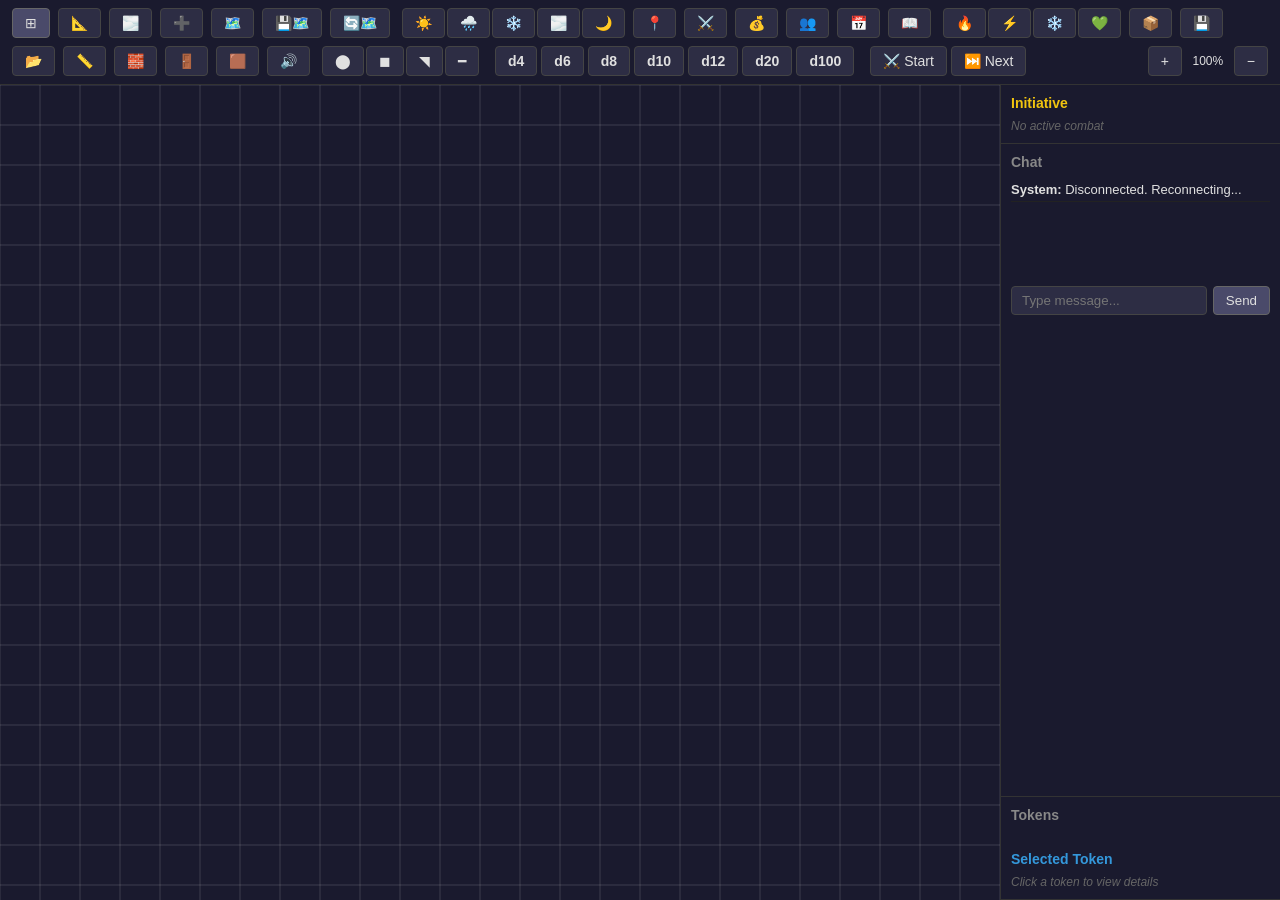
==== vtt/web/index.html @ 3a68b20a "Add Python VTT engine with 50+ API endpoints - Engine: Flask + WebSocket, event system, module loade" ====
<!DOCTYPE html>
<html lang="en">
<head>
  <meta charset="UTF-8">
  <meta name="viewport" content="width=device-width, initial-scale=1.0">
  <title>D&D VTT</title>
  <link rel="stylesheet" href="style.css">
</head>
<body>
  <div id="app">
    <div id="toolbar">
      <button id="btn-grid" class="active" title="Toggle Grid">⊞</button>
      <button id="btn-grid-size" title="Grid Size">📐</button>
      <button id="btn-fog" title="Toggle Fog">🌫️</button>
      <button id="btn-add-token" title="Add Token">➕</button>
      <button id="btn-set-bg" title="Set Map Background">🗺️</button>
      <button id="btn-save-map" title="Save Current Map">💾🗺️</button>
      <button id="btn-switch-map" title="Switch Map">🔄🗺️</button>
      <div id="weather-bar">
        <button class="weather-btn" data-weather="none" title="Clear">☀️</button>
        <button class="weather-btn" data-weather="rain" title="Rain">🌧️</button>
        <button class="weather-btn" data-weather="snow" title="Snow">❄️</button>
        <button class="weather-btn" data-weather="fog" title="Fog">🌫️</button>
        <button class="weather-btn" data-weather="night" title="Night">🌙</button>
      </div>
      <button id="btn-pin" title="Add Map Pin">📍</button>
      <button id="btn-encounter" title="Encounter Builder">⚔️</button>
      <button id="btn-loot" title="Loot Generator">💰</button>
      <button id="btn-party" title="Party Tracker">👥</button>
      <button id="btn-calendar" title="Calendar">📅</button>
      <button id="btn-rules" title="Rules Reference">📖</button>
      <div id="spell-bar">
        <button class="spell-btn" data-effect="fire" title="Fireball">🔥</button>
        <button class="spell-btn" data-effect="lightning" title="Lightning Bolt">⚡</button>
        <button class="spell-btn" data-effect="frost" title="Cone of Cold">❄️</button>
        <button class="spell-btn" data-effect="heal" title="Healing">💚</button>
      </div>
      <button id="btn-assets" title="Asset Browser">📦</button>
      <button id="btn-save" title="Save Campaign">💾</button>
      <button id="btn-load" title="Load Campaign">📂</button>
      <button id="btn-ruler" title="Ruler Tool">📏</button>
      <button id="btn-wall" title="Draw Wall">🧱</button>
      <button id="btn-door" title="Draw Door">🚪</button>
      <button id="btn-terrain" title="Difficult Terrain">🟫</button>
      <button id="btn-sound" title="Sound Zone">🔊</button>
      <div id="template-bar">
        <button class="template-btn" data-shape="sphere" title="Sphere (Fireball)">⬤</button>
        <button class="template-btn" data-shape="cube" title="Cube">◼</button>
        <button class="template-btn" data-shape="cone" title="Cone">◥</button>
        <button class="template-btn" data-shape="line" title="Line">━</button>
      </div>
      <div id="dice-bar">
        <button class="dice" data-notation="1d4">d4</button>
        <button class="dice" data-notation="1d6">d6</button>
        <button class="dice" data-notation="1d8">d8</button>
        <button class="dice" data-notation="1d10">d10</button>
        <button class="dice" data-notation="1d12">d12</button>
        <button class="dice" data-notation="1d20">d20</button>
        <button class="dice" data-notation="1d100">d100</button>
      </div>
      <div id="combat-bar">
        <button id="btn-start-combat" title="Start Combat">⚔️ Start</button>
        <button id="btn-end-turn" title="End Turn">⏭️ Next</button>
      </div>
      <div id="zoom-controls">
        <button id="btn-zoom-in">+</button>
        <span id="zoom-level">100%</span>
        <button id="btn-zoom-out">−</button>
      </div>
    </div>
    <div id="main">
      <div id="map-container">
        <canvas id="map-canvas"></canvas>
      </div>
      <div id="sidebar">
        <div id="initiative-panel">
          <h3>Initiative</h3>
          <div class="init-empty">No active combat</div>
        </div>
        <div id="chat-panel">
          <h3>Chat</h3>
          <div id="chat-log"></div>
          <div id="chat-input">
            <input type="text" id="chat-text" placeholder="Type message...">
            <button id="chat-send">Send</button>
          </div>
        </div>
        <div id="token-panel">
          <h3>Tokens</h3>
          <div id="token-list"></div>
        </div>
        <div id="character-panel">
          <h3>Selected Token</h3>
          <div id="char-sheet">
            <div class="char-empty">Click a token to view details</div>
          </div>
        </div>
      </div>
    </div>
  </div>
  <div id="encounter-modal" class="modal hidden">
    <div class="modal-content" style="min-width:400px;">
      <h3>⚔️ Encounter Builder</h3>
      <label>Party Level: <input type="number" id="enc-party-level" value="5" min="1" max="20"></label>
      <label>Party Size: <input type="number" id="enc-party-size" value="4" min="1" max="10"></label>
      <label>Monster CRs (comma separated): <input type="text" id="enc-monster-crs" value="1,1,1/4" placeholder="e.g. 2,1,1/2"></label>
      <div id="enc-result" style="margin-top:12px;padding:10px;background:#2d2d44;border-radius:6px;"></div>
      <div class="modal-buttons">
        <button id="enc-calculate">Calculate</button>
        <button id="enc-close">Close</button>
      </div>
    </div>
  </div>
  <div id="party-modal" class="modal hidden">
    <div class="modal-content" style="min-width:400px;">
      <h3>👥 Party Resources</h3>
      <div id="party-resources" style="display:grid;grid-template-columns:1fr 1fr;gap:8px;"></div>
      <div class="modal-buttons">
        <button id="party-close">Close</button>
      </div>
    </div>
  </div>
  <div id="grid-modal" class="modal hidden">
    <div class="modal-content" style="min-width:300px;">
      <h3>📐 Grid Size</h3>
      <label>Width (cells): <input type="number" id="grid-width" value="60" min="10" max="200"></label>
      <label>Height (cells): <input type="number" id="grid-height" value="40" min="10" max="200"></label>
      <div style="font-size:11px;color:#888;margin-top:4px;">Each cell = 5 feet</div>
      <div class="modal-buttons">
        <button id="grid-apply">Apply</button>
        <button id="grid-cancel">Cancel</button>
      </div>
    </div>
  </div>
  <div id="map-modal" class="modal hidden">
    <div class="modal-content" style="min-width:400px;">
      <h3>🔄 Switch Map</h3>
      <div id="map-list" style="max-height:300px;overflow-y:auto;"></div>
      <div class="modal-buttons">
        <button id="map-close">Close</button>
      </div>
    </div>
  </div>
  <div id="rules-modal" class="modal hidden">
    <div class="modal-content" style="min-width:600px;max-width:800px;max-height:80vh;">
      <h3>📖 Rules Reference</h3>
      <div style="display:flex;gap:8px;margin-bottom:12px;">
        <input type="text" id="rules-search" placeholder="Search rules (e.g. 'grappled', 'fireball', 'initiative')..." style="flex:1;background:#2d2d44;border:1px solid #444;color:#e0e0e0;padding:8px;border-radius:4px;">
        <button id="rules-search-btn" style="background:#3498db;border:none;color:white;padding:8px 16px;border-radius:4px;cursor:pointer;">Search</button>
      </div>
      <div id="rules-file-list" style="display:flex;gap:4px;flex-wrap:wrap;margin-bottom:12px;"></div>
      <div id="rules-content" style="max-height:400px;overflow-y:auto;background:#2d2d44;padding:12px;border-radius:6px;font-size:13px;line-height:1.5;"></div>
      <div class="modal-buttons">
        <button id="rules-close">Close</button>
      </div>
    </div>
  </div>
  <div id="calendar-modal" class="modal hidden">
    <div class="modal-content" style="min-width:350px;">
      <h3>📅 Calendar</h3>
      <div id="calendar-display" style="text-align:center;font-size:18px;margin:12px 0;"></div>
      <div style="display:flex;gap:8px;justify-content:center;margin:12px 0;">
        <button class="cal-btn" data-hours="1">+1h</button>
        <button class="cal-btn" data-hours="8">+8h</button>
        <button class="cal-btn" data-hours="24">+1 day</button>
        <button class="cal-btn" data-hours="168">+1 week</button>
      </div>
      <div class="modal-buttons">
        <button id="calendar-close">Close</button>
      </div>
    </div>
  </div>
  <div id="loot-modal" class="modal hidden">
    <div class="modal-content" style="min-width:400px;">
      <h3>💰 Loot Generator</h3>
      <label>CR: <input type="text" id="loot-cr" value="5" placeholder="e.g. 5 or 1/4"></label>
      <label>Items: <input type="number" id="loot-count" value="2" min="1" max="5"></label>
      <div id="loot-result" style="margin-top:12px;padding:10px;background:#2d2d44;border-radius:6px;"></div>
      <div class="modal-buttons">
        <button id="loot-generate">Generate</button>
        <button id="loot-close">Close</button>
      </div>
    </div>
  </div>
  <div id="asset-modal" class="modal hidden">
    <div class="modal-content asset-browser">
      <h3>Asset Browser</h3>
      <div id="asset-tabs">
        <button class="asset-tab active" data-tab="maps">🗺️ Maps</button>
        <button class="asset-tab" data-tab="tokens">🎭 Tokens</button>
        <button class="asset-tab" data-tab="objects">🪑 Objects</button>
      </div>
      <div id="asset-grid"></div>
      <div class="modal-buttons">
        <button id="asset-close">Close</button>
      </div>
    </div>
  </div>
  <div id="token-modal" class="modal hidden">
    <div class="modal-content">
      <h3>Add Token</h3>
      <label>Name: <input type="text" id="token-name" value="Token"></label>
      <label>Color: <input type="color" id="token-color" value="#e74c3c"></label>
      <label>X: <input type="number" id="token-x" value="5" min="0"></label>
      <label>Y: <input type="number" id="token-y" value="5" min="0"></label>
      <label>HP: <input type="number" id="token-hp" value="10" min="0"></label>
      <label>AC: <input type="number" id="token-ac" value="10" min="0"></label>
      <label>Size:
        <select id="token-size">
          <option value="tiny">Tiny (2.5ft)</option>
          <option value="small">Small (5ft)</option>
          <option value="medium" selected>Medium (5ft)</option>
          <option value="large">Large (10ft)</option>
          <option value="huge">Huge (15ft)</option>
          <option value="gargantuan">Gargantuan (20ft)</option>
        </select>
      </label>
      <label><input type="checkbox" id="token-hidden"> Hidden from players</label>
      <div class="modal-buttons">
        <button id="token-add">Add</button>
        <button id="token-cancel">Cancel</button>
      </div>
    </div>
  </div>
  <script src="renderer.js"></script>
  <script src="ui.js"></script>
</body>
</html>
---- vtt/web/style.css ----
* { margin: 0; padding: 0; box-sizing: border-box; }
body { font-family: 'Segoe UI', sans-serif; background: #0f0f23; color: #e0e0e0; overflow: hidden; height: 100vh; }
#app { display: flex; flex-direction: column; height: 100vh; }

#toolbar { display: flex; align-items: center; gap: 8px; padding: 8px 12px; background: #1a1a2e; border-bottom: 1px solid #333; flex-wrap: wrap; }
#toolbar button { background: #2d2d44; border: 1px solid #444; color: #e0e0e0; padding: 6px 12px; border-radius: 4px; cursor: pointer; font-size: 14px; }
#toolbar button:hover { background: #3d3d5c; }
#toolbar button.active { background: #4a4a6a; border-color: #666; }
#dice-bar { display: flex; gap: 4px; margin-left: 8px; }
.dice { font-weight: bold; min-width: 40px; }
#combat-bar { display: flex; gap: 4px; margin-left: 8px; }
#weather-bar { display: flex; gap: 2px; margin-left: 4px; }
.weather-btn { min-width: 32px; font-size: 14px; }
.weather-btn.active { background: #3498db; border-color: #3498db; }
#btn-start-combat { background: #c0392b; border-color: #c0392b; }
#btn-end-turn { background: #2980b9; border-color: #2980b9; }
#template-bar { display: flex; gap: 2px; margin-left: 4px; }
.template-btn { min-width: 32px; font-size: 16px; }
#spell-bar { display: flex; gap: 2px; margin-left: 4px; }
.spell-btn { min-width: 32px; font-size: 14px; }
.spell-btn.active { background: #e74c3c; border-color: #e74c3c; }
#btn-ruler.active, .template-btn.active, #btn-wall.active, #btn-door.active { background: #f1c40f; color: #000; border-color: #f1c40f; }
#zoom-controls { display: flex; align-items: center; gap: 6px; margin-left: auto; }
#zoom-level { font-size: 12px; min-width: 40px; text-align: center; }

#main { display: flex; flex: 1; overflow: hidden; }
#map-container { flex: 1; overflow: auto; cursor: grab; position: relative; }
#map-container:active { cursor: grabbing; }
#map-canvas { display: block; transform-origin: 0 0; }

#sidebar { width: 280px; background: #1a1a2e; border-left: 1px solid #333; display: flex; flex-direction: column; overflow: hidden; }

#initiative-panel { padding: 10px; border-bottom: 1px solid #333; max-height: 150px; overflow-y: auto; }
#initiative-panel h3 { font-size: 14px; margin-bottom: 8px; color: #f1c40f; }
.init-empty { font-size: 12px; color: #666; font-style: italic; }
.init-header { font-size: 12px; color: #888; margin-bottom: 4px; }
.init-item { padding: 3px 6px; font-size: 12px; border-radius: 3px; }
.init-item.active { background: #f1c40f22; color: #f1c40f; font-weight: bold; }

#chat-panel { flex: 1; display: flex; flex-direction: column; padding: 10px; border-bottom: 1px solid #333; overflow: hidden; min-height: 0; }
#chat-panel h3 { font-size: 14px; margin-bottom: 8px; color: #888; }
#chat-log { flex: 1; overflow-y: auto; font-size: 13px; max-height: 0; min-height: 100px; }
.chat-msg { padding: 4px 0; border-bottom: 1px solid #222; word-wrap: break-word; overflow-wrap: break-word; }
.chat-msg.roll { color: #f1c40f; }
#chat-input { display: flex; gap: 6px; margin-top: 8px; }
#chat-text { flex: 1; background: #2d2d44; border: 1px solid #444; color: #e0e0e0; padding: 6px 10px; border-radius: 4px; }
#chat-send { background: #4a4a6a; border: 1px solid #666; color: #e0e0e0; padding: 6px 12px; border-radius: 4px; cursor: pointer; }

#character-panel { padding: 10px; border-bottom: 1px solid #333; max-height: 200px; overflow-y: auto; }
#character-panel h3 { font-size: 14px; margin-bottom: 8px; color: #3498db; }
.char-empty { font-size: 12px; color: #666; font-style: italic; }
.char-name { font-size: 16px; font-weight: bold; margin-bottom: 6px; }
.char-stats { display: grid; grid-template-columns: repeat(3, 1fr); gap: 4px; margin: 8px 0; }
.char-stat { background: #2d2d44; padding: 4px; border-radius: 4px; text-align: center; }
.char-stat .stat-label { font-size: 10px; color: #888; }
.char-stat .stat-value { font-size: 14px; font-weight: bold; }
.char-hp { display: flex; align-items: center; gap: 8px; margin: 6px 0; }
.char-hp-bar { flex: 1; height: 8px; background: #333; border-radius: 4px; overflow: hidden; }
.char-hp-fill { height: 100%; border-radius: 4px; transition: width 0.3s; }
.char-conditions { display: flex; flex-wrap: wrap; gap: 4px; margin-top: 6px; }
.char-condition { background: #c0392b; padding: 2px 6px; border-radius: 3px; font-size: 10px; }
.char-size { font-size: 11px; color: #888; }

#token-panel { padding: 10px; }
#token-panel h3 { font-size: 14px; margin-bottom: 8px; color: #888; }
.token-item { padding: 4px 6px; font-size: 12px; display: flex; align-items: center; gap: 6px; }
.token-item button { margin-left: auto; background: #c0392b; border: none; color: white; width: 18px; height: 18px; border-radius: 50%; cursor: pointer; font-size: 10px; }

.modal { position: fixed; inset: 0; background: rgba(0,0,0,0.7); display: flex; align-items: center; justify-content: center; z-index: 100; }
.modal.hidden { display: none; }
.modal-content { background: #1a1a2e; padding: 20px; border-radius: 8px; border: 1px solid #444; min-width: 300px; }
.modal-content h3 { margin-bottom: 12px; }
.modal-content label { display: block; margin-bottom: 8px; font-size: 13px; }
.modal-content input { background: #2d2d44; border: 1px solid #444; color: #e0e0e0; padding: 4px 8px; border-radius: 4px; width: 100%; }
.modal-buttons { display: flex; gap: 8px; margin-top: 12px; }
.modal-buttons button { flex: 1; padding: 8px; border-radius: 4px; border: 1px solid #444; cursor: pointer; }
#token-add { background: #27ae60; color: white; border-color: #27ae60; }
#token-cancel { background: #2d2d44; color: #e0e0e0; }

/* Asset Browser */
.asset-browser { min-width: 500px; max-width: 700px; max-height: 80vh; }
#asset-tabs { display: flex; gap: 4px; margin-bottom: 12px; }
.asset-tab { background: #2d2d44; border: 1px solid #444; color: #e0e0e0; padding: 8px 16px; border-radius: 4px; cursor: pointer; }
.asset-tab.active { background: #4a4a6a; border-color: #666; }
#asset-grid { display: grid; grid-template-columns: repeat(auto-fill, minmax(100px, 1fr)); gap: 8px; max-height: 400px; overflow-y: auto; padding: 4px; }
.asset-item { background: #2d2d44; border: 2px solid #444; border-radius: 6px; padding: 4px; cursor: pointer; text-align: center; transition: border-color 0.2s; }
.asset-item:hover { border-color: #3498db; }
.asset-item img { width: 100%; height: 80px; object-fit: cover; border-radius: 4px; }
.asset-item .asset-name { font-size: 10px; margin-top: 4px; overflow: hidden; text-overflow: ellipsis; white-space: nowrap; }
#asset-close { background: #2d2d44; color: #e0e0e0; }
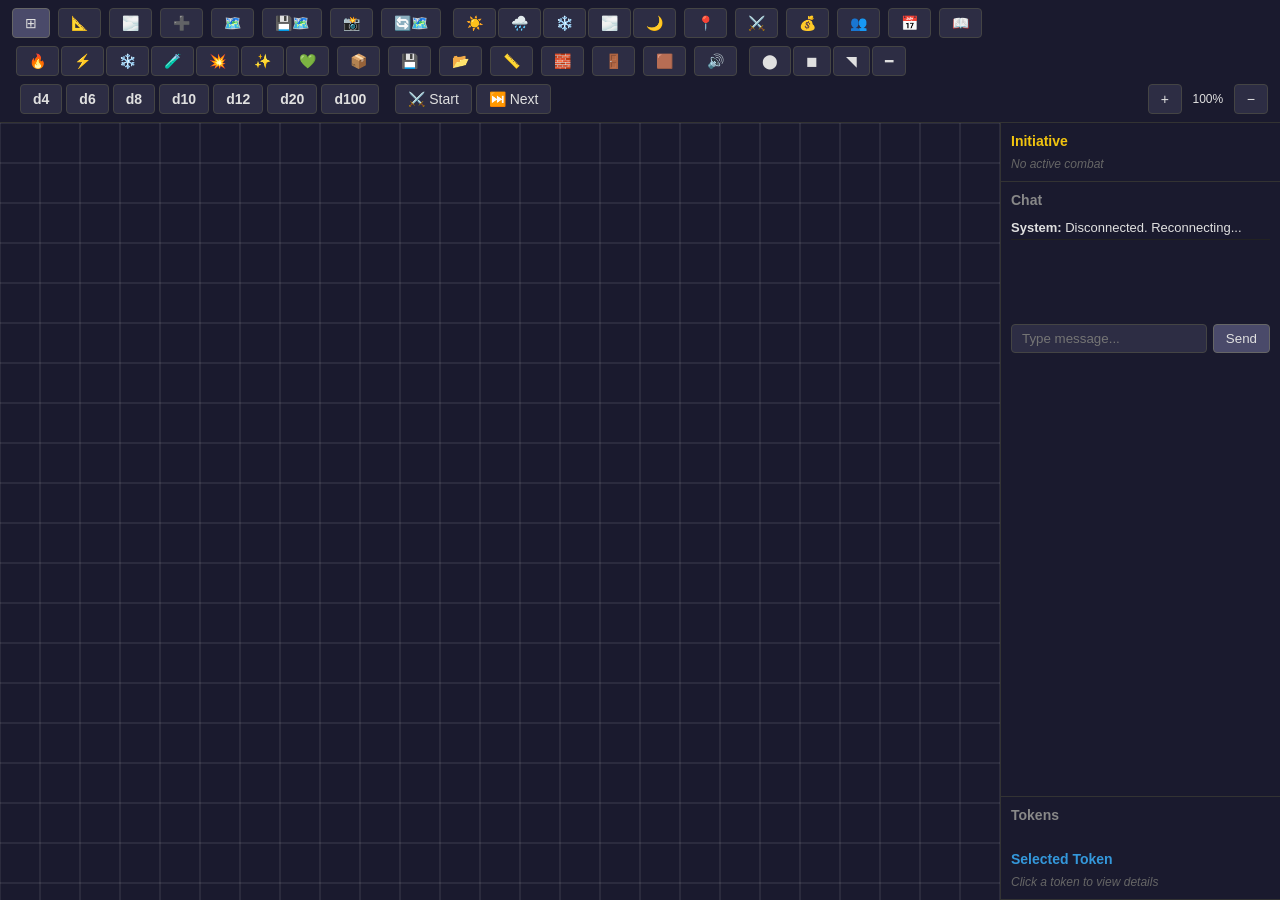
==== commit c99a2130: "Add token notes, export PNG, more spell effects, status icons - Token notes panel with edit button -" ====
--- a/vtt/web/index.html
+++ b/vtt/web/index.html
@@ -15,6 +15,7 @@
       <button id="btn-add-token" title="Add Token">➕</button>
       <button id="btn-set-bg" title="Set Map Background">🗺️</button>
       <button id="btn-save-map" title="Save Current Map">💾🗺️</button>
+      <button id="btn-export" title="Export Map as PNG">📸</button>
       <button id="btn-switch-map" title="Switch Map">🔄🗺️</button>
       <div id="weather-bar">
         <button class="weather-btn" data-weather="none" title="Clear">☀️</button>
@@ -33,6 +34,9 @@
         <button class="spell-btn" data-effect="fire" title="Fireball">🔥</button>
         <button class="spell-btn" data-effect="lightning" title="Lightning Bolt">⚡</button>
         <button class="spell-btn" data-effect="frost" title="Cone of Cold">❄️</button>
+        <button class="spell-btn" data-effect="acid" title="Acid Splash">🧪</button>
+        <button class="spell-btn" data-effect="thunder" title="Thunderwave">💥</button>
+        <button class="spell-btn" data-effect="radiant" title="Sacred Flame">✨</button>
         <button class="spell-btn" data-effect="heal" title="Healing">💚</button>
       </div>
       <button id="btn-assets" title="Asset Browser">📦</button>
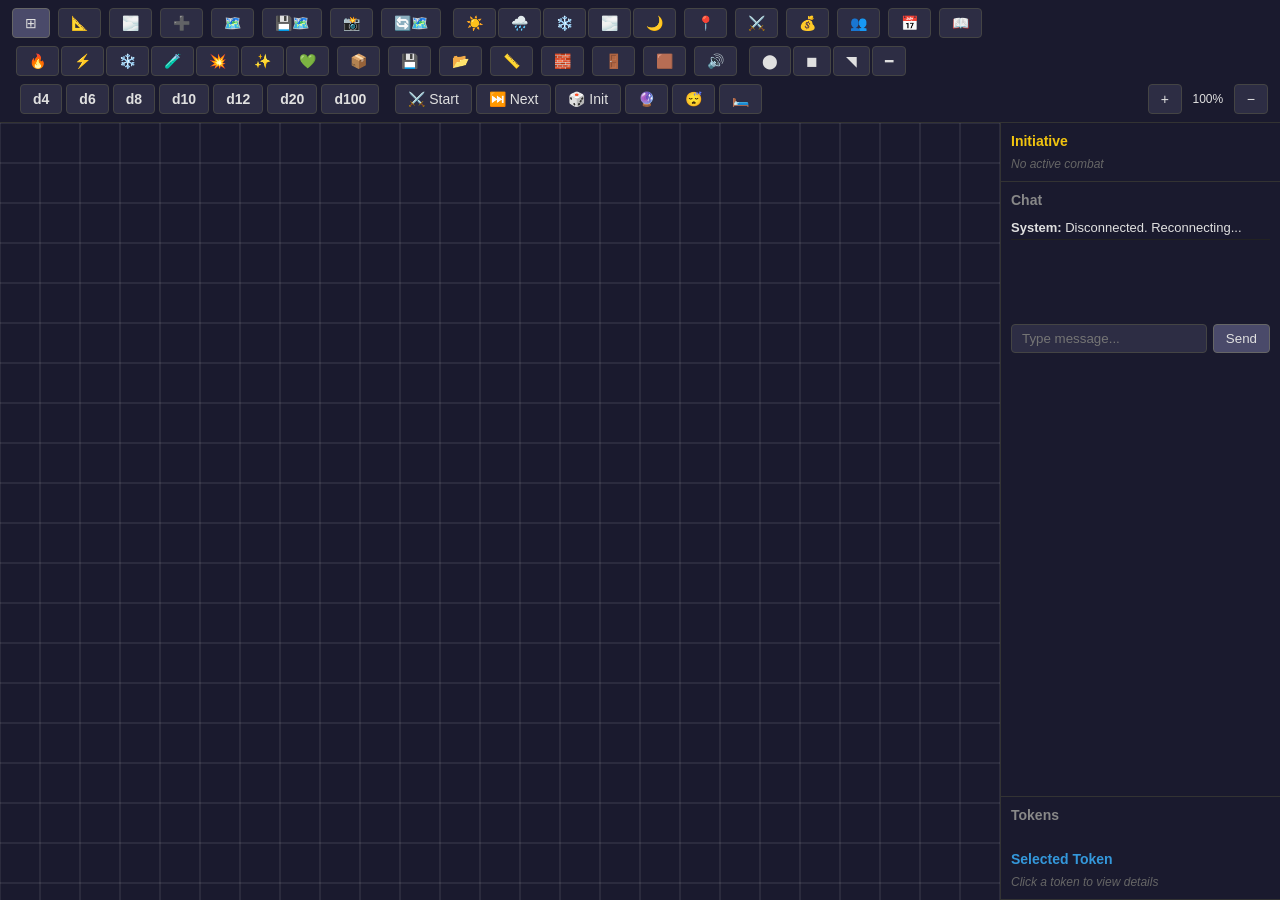
==== commit 9b16fbf2: "Add concentration, death saves, rest, auto-initiative - Concentration tracker with spell name and DC" ====
--- a/vtt/web/index.html
+++ b/vtt/web/index.html
@@ -65,6 +65,10 @@
       <div id="combat-bar">
         <button id="btn-start-combat" title="Start Combat">⚔️ Start</button>
         <button id="btn-end-turn" title="End Turn">⏭️ Next</button>
+        <button id="btn-auto-init" title="Roll Initiative for All">🎲 Init</button>
+        <button id="btn-concentrate" title="Concentrate">🔮</button>
+        <button id="btn-short-rest" title="Short Rest">😴</button>
+        <button id="btn-long-rest" title="Long Rest">🛏️</button>
       </div>
       <div id="zoom-controls">
         <button id="btn-zoom-in">+</button>
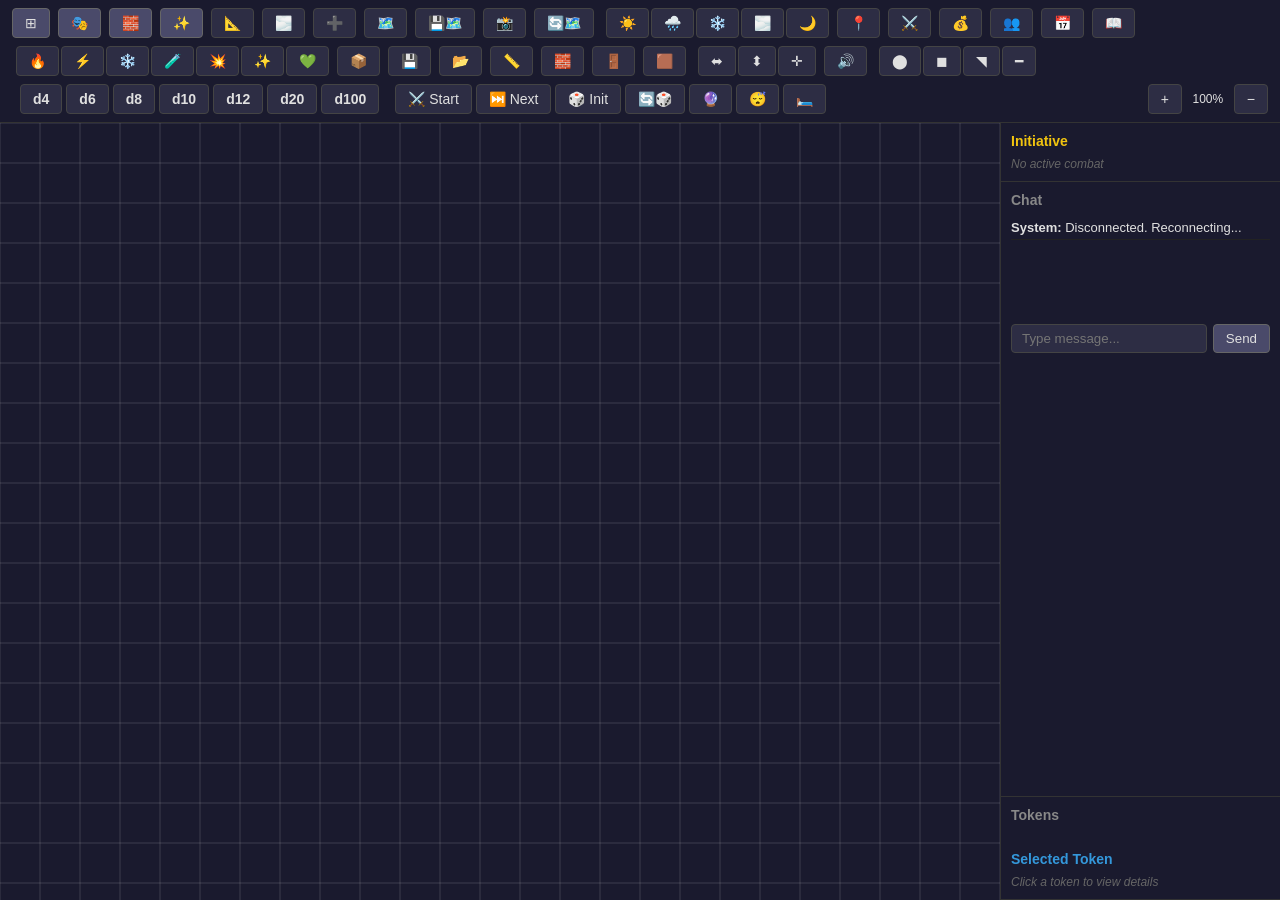
==== commit e40b8618: "Add pathfinding, symmetry, layer toggles, initiative reroll - A* pathfinding with wall avoidance - P" ====
--- a/vtt/web/index.html
+++ b/vtt/web/index.html
@@ -10,6 +10,9 @@
   <div id="app">
     <div id="toolbar">
       <button id="btn-grid" class="active" title="Toggle Grid">⊞</button>
+      <button id="btn-tokens-layer" class="active" title="Toggle Tokens">🎭</button>
+      <button id="btn-walls-layer" class="active" title="Toggle Walls">🧱</button>
+      <button id="btn-effects-layer" class="active" title="Toggle Effects">✨</button>
       <button id="btn-grid-size" title="Grid Size">📐</button>
       <button id="btn-fog" title="Toggle Fog">🌫️</button>
       <button id="btn-add-token" title="Add Token">➕</button>
@@ -46,6 +49,11 @@
       <button id="btn-wall" title="Draw Wall">🧱</button>
       <button id="btn-door" title="Draw Door">🚪</button>
       <button id="btn-terrain" title="Difficult Terrain">🟫</button>
+      <div id="symmetry-bar">
+        <button class="symmetry-btn" data-mode="horizontal" title="Horizontal Symmetry">⬌</button>
+        <button class="symmetry-btn" data-mode="vertical" title="Vertical Symmetry">⬍</button>
+        <button class="symmetry-btn" data-mode="both" title="Both Axes">✛</button>
+      </div>
       <button id="btn-sound" title="Sound Zone">🔊</button>
       <div id="template-bar">
         <button class="template-btn" data-shape="sphere" title="Sphere (Fireball)">⬤</button>
@@ -66,6 +74,7 @@
         <button id="btn-start-combat" title="Start Combat">⚔️ Start</button>
         <button id="btn-end-turn" title="End Turn">⏭️ Next</button>
         <button id="btn-auto-init" title="Roll Initiative for All">🎲 Init</button>
+        <button id="btn-reroll-init" title="Reroll Initiative">🔄🎲</button>
         <button id="btn-concentrate" title="Concentrate">🔮</button>
         <button id="btn-short-rest" title="Short Rest">😴</button>
         <button id="btn-long-rest" title="Long Rest">🛏️</button>
--- a/vtt/web/style.css
+++ b/vtt/web/style.css
@@ -16,6 +16,9 @@
 #btn-end-turn { background: #2980b9; border-color: #2980b9; }
 #template-bar { display: flex; gap: 2px; margin-left: 4px; }
 .template-btn { min-width: 32px; font-size: 16px; }
+#symmetry-bar { display: flex; gap: 2px; margin-left: 4px; }
+.symmetry-btn { min-width: 28px; font-size: 14px; }
+.symmetry-btn.active { background: #3498db; border-color: #3498db; }
 #spell-bar { display: flex; gap: 2px; margin-left: 4px; }
 .spell-btn { min-width: 32px; font-size: 14px; }
 .spell-btn.active { background: #e74c3c; border-color: #e74c3c; }
